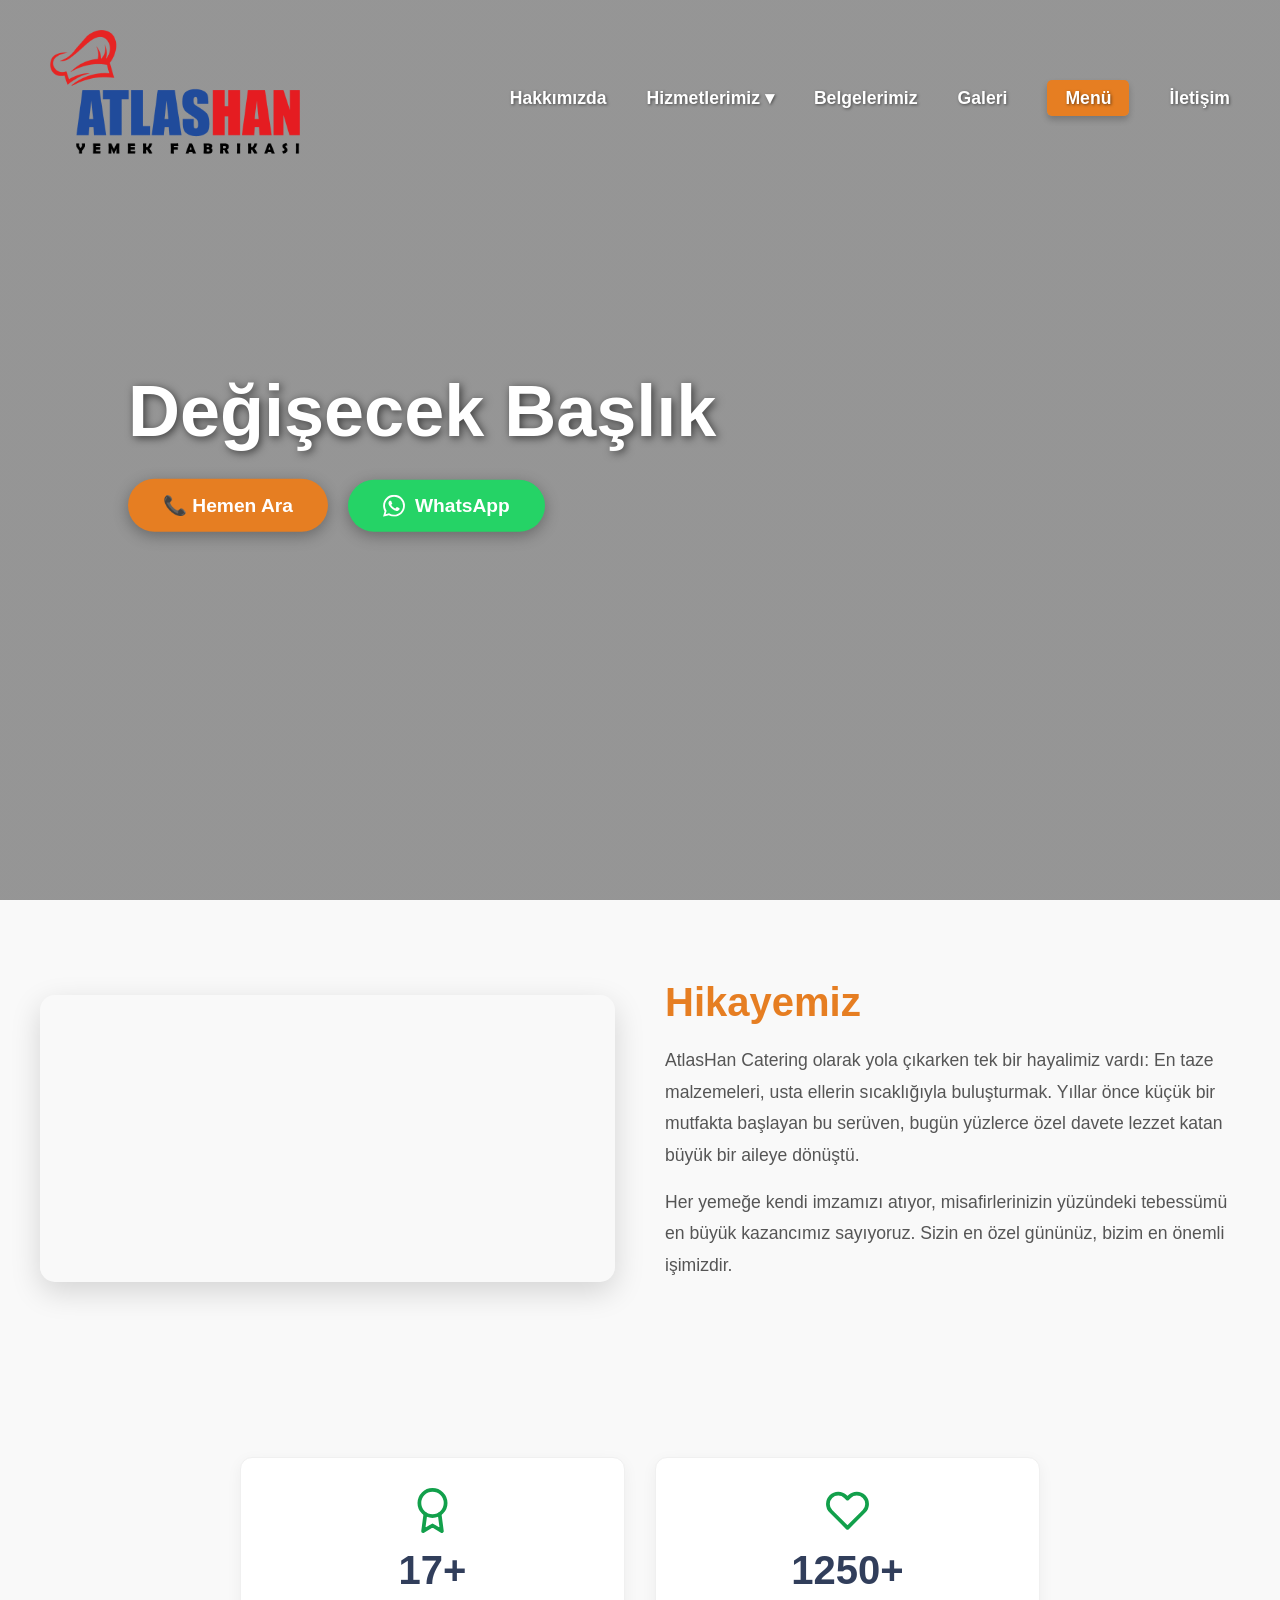
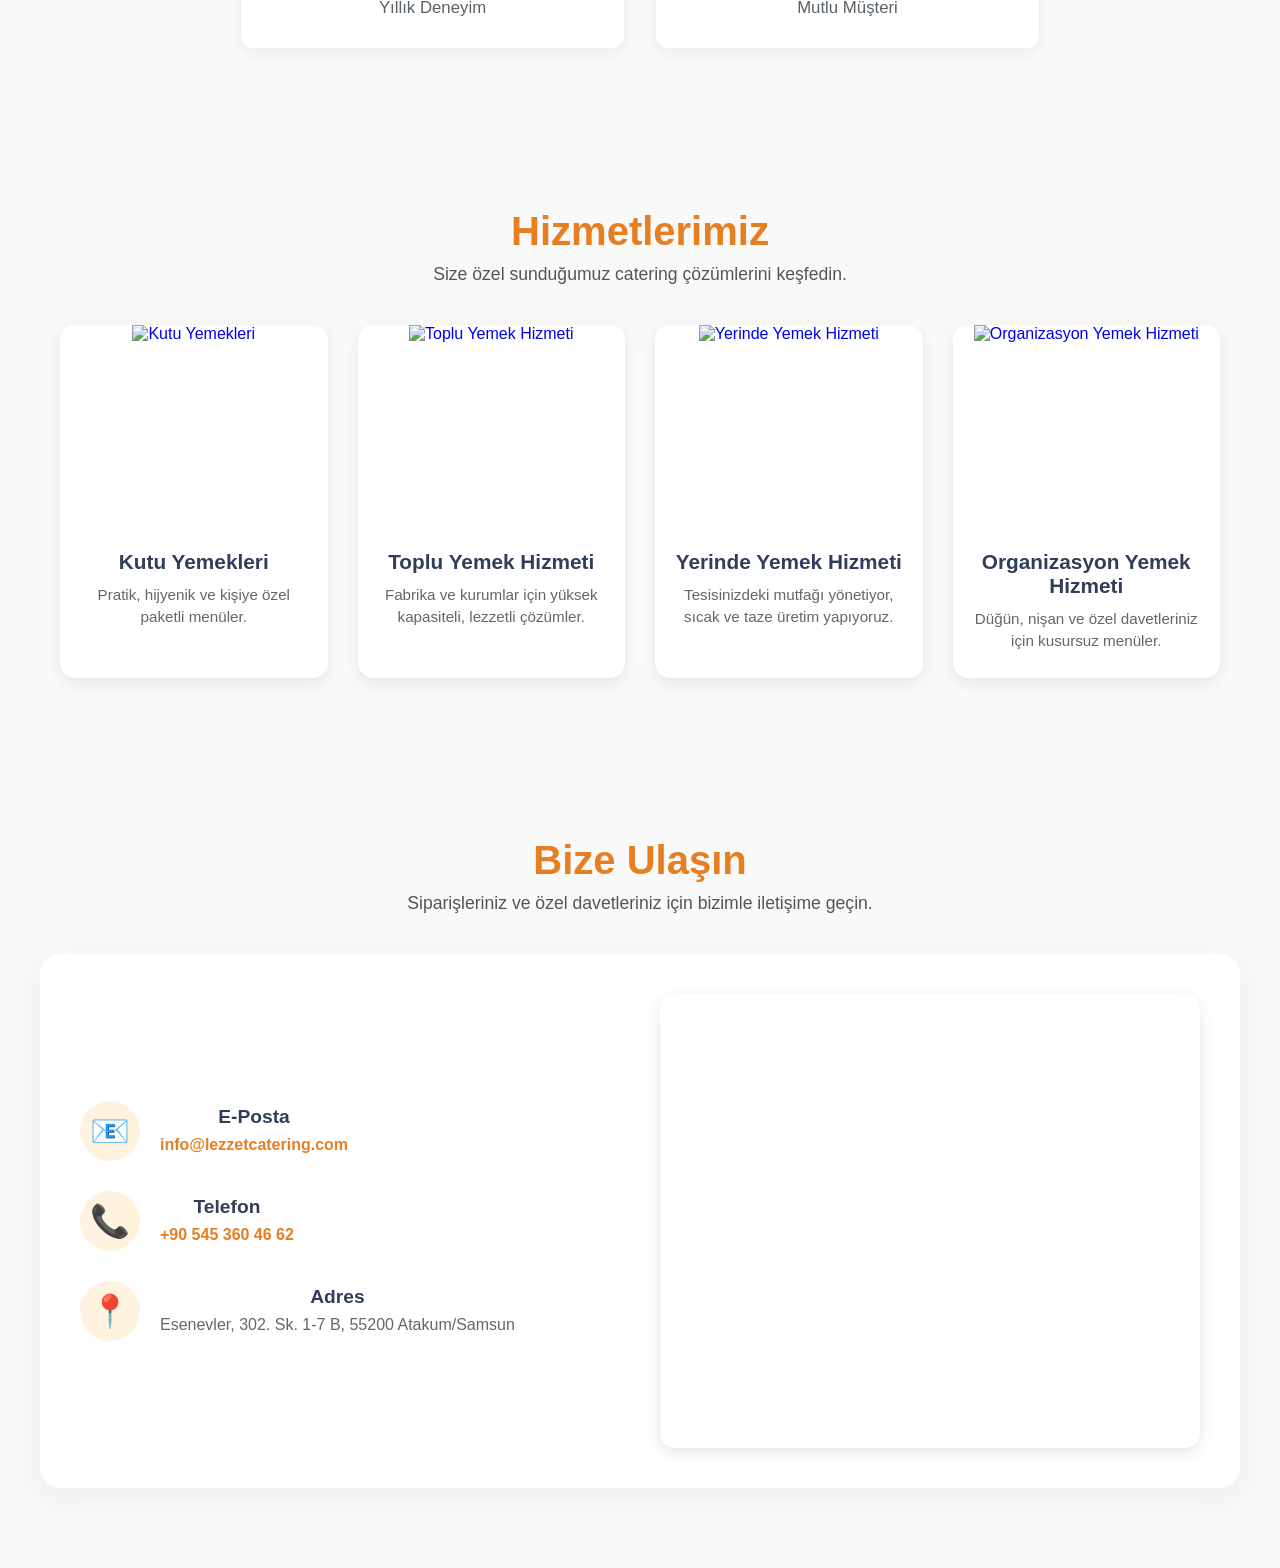
==== templates/index.html @ 61c2530a "ilk commit" ====
<!DOCTYPE html>
<html lang="tr">
<head>
    <meta charset="UTF-8">
    <meta name="viewport" content="width=device-width, initial-scale=1.0">
    <title>Lezzet Catering | Sağlıklı Gıdalar</title>
    <link rel="stylesheet" href="/static/style.css">
</head>
<body>

    <div class="hero-section">
        
        <nav class="navbar">
            <div class="logo">
                <img src="/static/logo.png" alt="logo" style="width:250px; background:transparent;">
            </div>
            
            <ul class="nav-links">
            <li><a href="#">Hakkımızda</a></li>
        
            <li class="dropdown">
            <a href="#" class="dropbtn">Hizmetlerimiz ▾</a>
                <ul class="dropdown-menu">
                <li><a href="#">Kutu Yemekleri</a></li>
                <li><a href="#">Toplu Yemek Hizmeti</a></li>
                <li><a href="#">Yerinde Yemek Hizmeti</a></li>
                <li><a href="#">Organizasyon Yemek Hizmeti</a></li>
                </ul>
            </li>
        
                <li><a href="#">Belgelerimiz</a></li>
                <li><a href="#">Galeri</a></li>
                <li><a href="#" class="ozel-menu-link">Menü</a></li>
                <li><a href="#iletisim">İletişim</a></li>
            </ul>
        </nav>

                <div class="hero-icerik">
                    <h1>Değişecek Başlık</h1>
                
                    <div class="hero-butonlar">
                        
                        <a href="tel:+905453604662" class="btn-hemen-ara">
                            📞 Hemen Ara
                        </a>
                        
                        <a href="https://wa.me/905453604662" target="_blank" class="btn-whatsapp">
                            <svg xmlns="http://www.w3.org/2000/svg" width="22" height="22" viewBox="0 0 24 24" fill="currentColor">
                                <path d="M17.472 14.382c-.297-.149-1.758-.867-2.03-.967-.273-.099-.471-.148-.67.15-.197.297-.767.966-.94 1.164-.173.199-.347.223-.644.075-.297-.15-1.255-.463-2.39-1.475-.883-.788-1.48-1.761-1.653-2.059-.173-.297-.018-.458.13-.606.134-.133.298-.347.446-.52.149-.174.198-.298.298-.497.099-.198.05-.371-.025-.52-.075-.149-.669-1.612-.916-2.207-.242-.579-.487-.5-.669-.51a12.8 12.8 0 0 0-.57-.01c-.198 0-.52.074-.792.372-.272.297-1.04 1.016-1.04 2.479 0 1.462 1.065 2.875 1.213 3.074.149.198 2.096 3.2 5.077 4.487.709.306 1.262.489 1.694.625.712.227 1.36.195 1.871.118.571-.085 1.758-.719 2.006-1.413.248-.694.248-1.289.173-1.413-.074-.124-.272-.198-.57-.347m-5.421 7.403h-.004a9.87 9.87 0 0 1-5.031-1.378l-.361-.214-3.741.982.998-3.648-.235-.374a9.86 9.86 0 0 1-1.51-5.26c.001-5.45 4.436-9.884 9.888-9.884 2.64 0 5.122 1.03 6.988 2.898a9.825 9.825 0 0 1 2.893 6.994c-.003 5.45-4.437 9.884-9.885 9.884m8.413-18.297A11.815 11.815 0 0 0 12.05 0C5.495 0 .16 5.335.157 11.892c0 2.096.547 4.142 1.588 5.945L.057 24l6.305-1.654a11.882 11.882 0 0 0 5.683 1.448h.005c6.554 0 11.89-5.335 11.893-11.893a11.821 11.821 0 0 0-3.48-8.413Z"/>
                            </svg>
                            WhatsApp
                        </a>
                        
                    </div>
                </div>
    </div>

    <section id="hikayemiz" class="bolum">
        <div class="hikaye-kapsayici">
            
            <div class="hikaye-video">
                <video autoplay loop muted playsinline>
                    <source src="/static/CateringVideo.mp4" type="video/mp4">
                    Tarayıcınız video etiketini desteklemiyor.
                </video>
            </div>
            
            <div class="hikaye-metin">
                <h2>Hikayemiz</h2>
                <p>AtlasHan Catering olarak yola çıkarken tek bir hayalimiz vardı: En taze malzemeleri, usta ellerin sıcaklığıyla buluşturmak. Yıllar önce küçük bir mutfakta başlayan bu serüven, bugün yüzlerce özel davete lezzet katan büyük bir aileye dönüştü.</p>
                <p>Her yemeğe kendi imzamızı atıyor, misafirlerinizin yüzündeki tebessümü en büyük kazancımız sayıyoruz. Sizin en özel gününüz, bizim en önemli işimizdir.</p>
            </div>
            
        </div>
    </section>
    <section id="istatistikler" class="bolum">
        <div class="istatistik-kutusu">
            
            <div class="istatistik-kart">
                <div class="ikon-yesil">
                    <svg viewBox="0 0 24 24" fill="none" stroke="currentColor" stroke-width="2" stroke-linecap="round" stroke-linejoin="round">
                        <circle cx="12" cy="8" r="7"></circle>
                        <polyline points="8.21 13.89 7 23 12 20 17 23 15.79 13.88"></polyline>
                    </svg>
                </div>
                <div class="sayi-alani">
                    <h3 class="sayac" data-hedef="17">0</h3><span class="arti">+</span>
                </div>
                <p>Yıllık Deneyim</p>
            </div>

            <div class="istatistik-kart">
                <div class="ikon-yesil">
                    <svg viewBox="0 0 24 24" fill="none" stroke="currentColor" stroke-width="2" stroke-linecap="round" stroke-linejoin="round">
                        <path d="M20.84 4.61a5.5 5.5 0 0 0-7.78 0L12 5.67l-1.06-1.06a5.5 5.5 0 0 0-7.78 7.78l1.06 1.06L12 21.23l7.78-7.78 1.06-1.06a5.5 5.5 0 0 0 0-7.78z"></path>
                    </svg>
                </div>
                <div class="sayi-alani">
                    <h3 class="sayac" data-hedef="5000">0</h3><span class="arti">+</span>
                </div>
                <p>Mutlu Müşteri</p>
            </div>

        </div>
    </section>

    <section id="hizmetler" class="bolum">
        <div class="hizmetler-baslik-alani">
            <h2>Hizmetlerimiz</h2>
            <p>Size özel sunduğumuz catering çözümlerini keşfedin.</p>
        </div>

        <div class="hizmetler-grid">
            <a href="#kutu-yemekleri" class="hizmet-kart">
                <div class="hizmet-gorsel">
                    <img src="https://images.unsplash.com/photo-1547592180-85f173990554?auto=format&fit=crop&w=500&q=60" alt="Kutu Yemekleri">
                </div>
                <div class="hizmet-icerik">
                    <h3>Kutu Yemekleri</h3>
                    <p>Pratik, hijyenik ve kişiye özel paketli menüler.</p>
                </div>
            </a>

            <a href="#toplu-yemek" class="hizmet-kart">
                <div class="hizmet-gorsel">
                    <img src="https://images.unsplash.com/photo-1555244162-803834f70033?auto=format&fit=crop&w=500&q=60" alt="Toplu Yemek Hizmeti">
                </div>
                <div class="hizmet-icerik">
                    <h3>Toplu Yemek Hizmeti</h3>
                    <p>Fabrika ve kurumlar için yüksek kapasiteli, lezzetli çözümler.</p>
                </div>
            </a>

            <a href="#yerinde-yemek" class="hizmet-kart">
                <div class="hizmet-gorsel">
                    <img src="https://images.unsplash.com/photo-1577219491135-ce391730fb2c?auto=format&fit=crop&w=500&q=60" alt="Yerinde Yemek Hizmeti">
                </div>
                <div class="hizmet-icerik">
                    <h3>Yerinde Yemek Hizmeti</h3>
                    <p>Tesisinizdeki mutfağı yönetiyor, sıcak ve taze üretim yapıyoruz.</p>
                </div>
            </a>

            <a href="#organizasyon" class="hizmet-kart">
                <div class="hizmet-gorsel">
                    <img src="https://images.unsplash.com/photo-1511795409834-ef04bbd61622?auto=format&fit=crop&w=500&q=60" alt="Organizasyon Yemek Hizmeti">
                </div>
                <div class="hizmet-icerik">
                    <h3>Organizasyon Yemek Hizmeti</h3>
                    <p>Düğün, nişan ve özel davetleriniz için kusursuz menüler.</p>
                </div>
            </a>
        </div>
    </section>

    <section id="iletisim" class="bolum">
        <div class="iletisim-baslik-alani">
            <h2>Bize Ulaşın</h2>
            <p>Siparişleriniz ve özel davetleriniz için bizimle iletişime geçin.</p>
        </div>

        <div class="iletisim-kapsayici">
            
            <div class="iletisim-bilgileri">
                <div class="iletisim-kutu">
                    <div class="iletisim-ikon">📧</div>
                    <div class="iletisim-metin">
                        <h4>E-Posta</h4>
                        <p><a href="mailto:info@lezzetcatering.com">info@lezzetcatering.com</a></p>
                    </div>
                </div>

                <div class="iletisim-kutu">
                    <div class="iletisim-ikon">📞</div>
                    <div class="iletisim-metin">
                        <h4>Telefon</h4>
                        <p><a href="tel:+905453604662">+90 545 360 46 62</a></p>
                    </div>
                </div>

                <div class="iletisim-kutu">
                    <div class="iletisim-ikon">📍</div>
                    <div class="iletisim-metin">
                        <h4>Adres</h4>
                        <p>Esenevler, 302. Sk. 1-7 B, 55200 Atakum/Samsun</p>
                    </div>
                </div>
            </div>

            <div class="iletisim-harita">
    
                <iframe 
                    src="https://www.google.com/maps/embed?pb=!1m14!1m8!1m3!1d2996.239819813032!2d36.298716478049755!3d41.32539819610872!3m2!1i1024!2i768!4f13.1!3m3!1m2!1s0x408879b5d6dcd509%3A0x33244169d7dae8a6!2sEsenevler%2C%20302.%20Sk.%201-7%20B%2C%2055200%20Atakum%2FSamsun!5e0!3m2!1str!2str!4v1778542837492!5m2!1str!2str" width="600" height="450" style="border:0;" allowfullscreen="" loading="lazy" referrerpolicy="no-referrer-when-downgrade" 
                    width="100%" 
                    height="100%" 
                    style="border:0;" 
                    allowfullscreen="" 
                    loading="lazy" 
                    referrerpolicy="no-referrer-when-downgrade">
                </iframe>

        </div>
        </div>
    </section>

    <script>
        // Tüm sayac sınıflı elementleri seçiyoruz
        const sayaclar = document.querySelectorAll('.sayac');
        const hiz = 200; // Sayma hızı (sayı küçüldükçe daha hızlı sayar)

        // Sayfada elementin görünüp görünmediğini takip eden gözlemci
        const sayacGozlemci = new IntersectionObserver((entries, observer) => {
            entries.forEach(entry => {
                // Eğer bölüm ekranda görünür hale geldiyse
                if (entry.isIntersecting) {
                    const sayac = entry.target;
                    const hedef = +sayac.getAttribute('data-hedef');
                    
                    const guncelleSayac = () => {
                        const mevcutDeger = +sayac.innerText;
                        // Hedefe göre artış miktarını belirliyoruz (büyük sayılar hızlı, küçükler yavaş artsın diye)
                        const artis = hedef / hiz;

                        if (mevcutDeger < hedef) {
                            sayac.innerText = Math.ceil(mevcutDeger + artis);
                            setTimeout(guncelleSayac, 15); // 15 milisaniyede bir tekrarla
                        } else {
                            sayac.innerText = hedef; // Sayı tam hedefte dursun
                        }
                    };

                    guncelleSayac();
                    // Animasyon bitince bir daha tetiklenmemesi için gözlemlemeyi bırak
                    observer.unobserve(sayac); 
                }
            });
        }, { threshold: 0.5 }); // Kartın %50'si ekrana girince animasyonu başlat

        // Tüm sayaçları gözlemciye ekle
        sayaclar.forEach(sayac => {
            sayacGozlemci.observe(sayac);
        });
    </script>

</body>
</html>
---- static/style.css ----
/* Genel Ayarlar */
* {
    margin: 0;
    padding: 0;
    box-sizing: border-box;
    font-family: 'Segoe UI', Tahoma, Geneva, Verdana, sans-serif;
}

body {
    background-color: #f9f9f9;
    color: #333;
}

/* Tam Ekran Arka Plan (Hero Section) */
.hero-section {
    position: relative;
    width: 100%;
    height: 100vh; /* Ekranın %100 yüksekliğini kaplar */
    /* Arka plan görseli - Örnek bir sağlıklı yemek fotoğrafı ekledim */
    background: linear-gradient(rgba(0, 0, 0, 0.4), rgba(0, 0, 0, 0.4)), url('https://images.unsplash.com/photo-1490645935967-10de6ba17061?ixlib=rb-4.0.3&auto=format&fit=crop&w=1920&q=80') center/cover no-repeat;
}

/* Şeffaf Navigasyon Barı */
.navbar {
    position: absolute; /* Arka planın üzerine binmesi için */
    top: 0;
    left: 0;
    width: 100%;
    padding: 30px 50px;
    display: flex;
    justify-content: space-between; /* Logoyu sola, linkleri sağa iter */
    align-items: center;
    background-color: transparent; /* Arka planı şeffaf yapar */
    z-index: 10;
}

/* Logo Tasarımı */
.logo {
    color: white;
    font-size: 2.5rem;
    font-weight: bold;
    letter-spacing: 1px;
}

/* Menü Linkleri */
.nav-links {
    list-style: none;
    display: flex;
    gap: 40px; /* Linkler arası boşluk */
}

.nav-links li a {
    color: white;
    text-decoration: none;
    font-weight: 600;
    font-size: 1.1rem;
    transition: color 0.3s ease;
    text-shadow: 1px 1px 3px rgba(0,0,0,0.5); /* Fotoğraf üzerinde okunabilmesi için gölge */
}

.nav-links li a:hover {
    color: #e67e22; /* Üzerine gelince turuncu olur */
}

/* Ana Yazı Bölümü ve Animasyonu */
.hero-icerik {
    position: absolute;
    top: 50%;
    left: 10%; 
    max-width: 600px;
    /* Animasyonu tanımlıyoruz: 1 saniyede, yumuşak bir ivmeyle tamamlansın */
    animation: alttanYumusakGiris 1s ease-out forwards;
}

.hero-icerik h1 {
    color: white;
    font-size: 4.5rem; 
    line-height: 1.2;
    text-shadow: 2px 2px 8px rgba(0,0,0,0.6);
    margin-bottom: 25px; /* Buton ile arasına boşluk bırakıyoruz */
}

/* Animasyonun Kareleri (Keyframes) */
@keyframes alttanYumusakGiris {
    0% {
        opacity: 0; /* Başlangıçta tamamen şeffaf (görünmez) */
        transform: translateY(-20%); /* Normal yerinden biraz daha aşağıda başlar */
    }
    100% {
        opacity: 1; /* Tamamen görünür olur */
        transform: translateY(-50%); /* Tam olması gerektiği yere oturur */
    }
}

/* Hemen Ara Butonu Tasarımı */
/* Butonları Yan Yana Dizme Ayarı */
.hero-butonlar {
    display: flex;
    gap: 20px; /* İki buton arasındaki boşluk */
    align-items: center;
}

/* Ortak Buton Ayarları (İki butonun boyutu ve duruşu aynı olsun diye) */
.btn-hemen-ara, .btn-whatsapp {
    display: inline-flex;
    align-items: center;
    justify-content: center;
    gap: 10px; /* İkon ile yazı arasındaki boşluk */
    color: white;
    text-decoration: none;
    font-size: 1.2rem;
    font-weight: bold;
    padding: 15px 35px;
    border-radius: 50px;
    box-shadow: 0 4px 15px rgba(0,0,0,0.3);
    transition: all 0.3s ease;
}

/* Hemen Ara Butonu Özel Renk (Kurumsal Turuncu) */
.btn-hemen-ara {
    background-color: #e67e22; 
}

.btn-hemen-ara:hover {
    background-color: #d35400;
    transform: scale(1.05);
    box-shadow: 0 6px 20px rgba(0,0,0,0.4);
}

/* WhatsApp Butonu Özel Renk (WhatsApp Yeşili) */
.btn-whatsapp {
    background-color: #25D366; 
}

.btn-whatsapp:hover {
    background-color: #128C7E;
    transform: scale(1.05);
    box-shadow: 0 6px 20px rgba(0,0,0,0.4);
}
/* --- Alt Bölümler (Önceki ayarlarımız) --- */
.bolum {
    padding: 80px 20px;
    text-align: center;
}

.bolum h2 {
    font-size: 2.5rem;
    margin-bottom: 40px;
    color: #2c3e50;
}

.kart-kutusu {
    display: flex;
    justify-content: center;
    gap: 30px;
    flex-wrap: wrap;
    max-width: 1000px;
    margin: auto;
}

.kart {
    background: white;
    padding: 30px;
    border-radius: 10px;
    box-shadow: 0 5px 15px rgba(0,0,0,0.05);
    flex: 1;
    min-width: 250px;
}

.koyu-arkaplan {
    background-color: #2c3e50;
    color: white;
}

.koyu-arkaplan h2 {
    color: white;
}

.iletisim-formu {
    max-width: 500px;
    margin: 0 auto;
    display: flex;
    flex-direction: column;
    gap: 15px;
}

.iletisim-formu input,
.iletisim-formu textarea {
    width: 100%;
    padding: 15px;
    border: 1px solid #ccc;
    border-radius: 5px;
    font-size: 1rem;
}

.btn {
    padding: 15px;
    background-color: #e67e22;
    color: white;
    border: none;
    border-radius: 5px;
    font-size: 1.1rem;
    font-weight: bold;
    cursor: pointer;
    transition: background 0.3s ease;
}

.btn:hover {
    background-color: #d35400;
}

/* Açılır Menü (Dropdown) Tasarımı */

/* Ana liste ögesine konumlandırma veriyoruz */
.dropdown {
    position: relative;
}

/* Başlangıçta alt menüyü gizliyoruz */
.dropdown-menu {
    display: none;
    position: absolute;
    top: 100%; /* Ana menünün hemen altından başlasın */
    left: 0;
    background-color: rgba(255, 255, 255, 0.95); /* Şeffaf beyaz arka plan */
    min-width: 240px;
    box-shadow: 0px 8px 16px rgba(0,0,0,0.2);
    border-radius: 4px;
    padding: 10px 0;
    list-style: none;
    z-index: 1000;
}

/* Alt menüdeki her bir seçenek */
.dropdown-menu li a {
    color: #333 !important; /* Arka plan açık renk olduğu için yazı koyu olmalı */
    padding: 12px 20px;
    display: block;
    font-size: 0.95rem;
    text-shadow: none !important; /* Okunurluk için gölgeyi kaldırıyoruz */
    transition: background 0.2s;
}

/* Alt menüdeki seçeneklerin üzerine gelince */
.dropdown-menu li a:hover {
    background-color: #f1f1f1;
    color: #e67e22 !important; /* Kurumsal turuncumuz */
}

/* "Hizmetlerimiz" üzerine gelince menüyü göster */
.dropdown:hover .dropdown-menu {
    display: block;
    animation: fadeIn 0.3s ease; /* Hafif bir belirme efekti */
}

/* Basit bir belirme animasyonu */
@keyframes fadeIn {
    from { opacity: 0; transform: translateY(10px); }
    to { opacity: 1; transform: translateY(0); }
}

/* Navbardaki "Menü" Linki Vurgusu */
.ozel-menu-link {
    background-color: #e67e22; /* Turuncu arka plan */
    padding: 8px 18px !important; /* Etrafına boşluk vererek buton görünümü katıyoruz */
    border-radius: 5px; /* Köşeleri hafif yuvarlatıyoruz */
    color: white !important; /* Yazı rengi beyaz */
    box-shadow: 0 4px 6px rgba(0,0,0,0.2); /* Hafif bir gölge ile öne çıkarıyoruz */
}

.ozel-menu-link:hover {
    background-color: #d35400; /* Fareyle üzerine gelince biraz daha koyu turuncu olsun */
    transform: translateY(-2px); /* Üzerine gelince çok hafif yukarı kalkma efekti */
}
/* --- Hikayemiz Bölümü (İki Kolonlu Yapı) --- */
.hikaye-kapsayici {
    display: flex;
    align-items: center; /* İçerikleri dikey olarak tam ortalar */
    gap: 50px; /* Video ile yazı arasındaki boşluk */
    max-width: 1200px;
    margin: 0 auto;
}

/* Sol Video Alanı */
.hikaye-video {
    flex: 1; /* Genişliğin yarısını (%50) kaplar */
}

.hikaye-video video {
    width: 100%;
    border-radius: 15px; /* Videonun köşelerini yumuşatıyoruz */
    box-shadow: 0 10px 30px rgba(0,0,0,0.15); /* Videonun arkasına hafif bir derinlik gölgesi */
    display: block; /* Altındaki gereksiz boşlukları engeller */
}

/* Sağ Metin Alanı */
.hikaye-metin {
    flex: 1; /* Genişliğin diğer yarısını (%50) kaplar */
    text-align: left; /* Metni sola dayalı yapıyoruz ki düzgün okunsun */
}

.hikaye-metin h2 {
    color: #e67e22; /* Kurumsal turuncumuz */
    margin-bottom: 20px;
    text-align: left; /* Başlığı sola hizaladık */
}

.hikaye-metin p {
    font-size: 1.1rem;
    line-height: 1.8;
    color: #555;
    margin-bottom: 15px;
}

/* Mobil Uyumluluk (Telefonlar İçin) */
@media (max-width: 900px) {
    .hikaye-kapsayici {
        flex-direction: column; /* Ekran daraldığında video üste, yazı alta geçer */
        gap: 30px;
    }
    
    .hikaye-metin h2, .hikaye-metin {
        text-align: center; /* Mobilde yazıları ortalamak daha şık durur */
    }
}

/* --- İstatistikler Bölümü --- */
.istatistik-kutusu {
    display: flex;
    justify-content: center;
    gap: 30px;
    max-width: 800px;
    margin: 0 auto;
    flex-wrap: wrap; /* Mobilde alt alta geçmesi için */
}

.istatistik-kart {
    background: white;
    padding: 30px 40px;
    border-radius: 12px; /* Görseldeki gibi yuvarlak köşeler */
    box-shadow: 0 4px 15px rgba(0,0,0,0.05); /* Hafif, zarif bir gölge */
    border: 1px solid #f0f0f0; /* Çok ince bir çerçeve çizgisi */
    text-align: center;
    flex: 1;
    min-width: 250px;
}

.ikon-yesil {
    color: #12a04b; /* Görseldeki yeşil tonu */
    width: 45px;
    height: 45px;
    margin: 0 auto 15px;
}

.sayi-alani {
    display: flex;
    justify-content: center;
    align-items: center;
    margin-bottom: 5px;
}

.sayi-alani h3, .sayi-alani .arti {
    font-size: 2.5rem;
    color: #313e5b; /* Görseldeki koyu lacivert/gri tonu */
    margin: 0;
    font-weight: bold;
}

.istatistik-kart p {
    color: #5a6268; /* Metin için yumuşak gri */
    font-size: 1.05rem;
}

/* --- Hizmetlerimiz Bölümü (4'lü Kart Tasarımı) --- */
.hizmetler-baslik-alani {
    text-align: center;
    margin-bottom: 40px;
}

.hizmetler-baslik-alani h2 {
    color: #e67e22; /* Sitenin konsepti olan turuncu başlık */
    font-size: 2.5rem;
    margin-bottom: 10px;
}

.hizmetler-baslik-alani p {
    color: #555;
    font-size: 1.1rem;
}

/* Kartları Yan Yana Dizme */
.hizmetler-grid {
    display: grid;
    grid-template-columns: repeat(4, 1fr); /* 4 eşit sütun */
    gap: 30px;
    max-width: 1200px;
    margin: 0 auto;
    padding: 0 20px;
}

/* Hizmet Kartı Ana Yapısı */
.hizmet-kart {
    background: #fff;
    border-radius: 15px; /* Yumuşak köşeler */
    overflow: hidden; 
    box-shadow: 0 5px 15px rgba(0,0,0,0.08); /* Hafif temel gölge */
    text-decoration: none; /* Link tıklanabilirliği için alt çizgiyi kaldırır */
    display: flex;
    flex-direction: column;
    transition: all 0.4s ease; /* Havaya kalkma animasyonunun süresi ve yumuşaklığı */
}

/* HAVAYA KALKMA (HOVER) EFEKTİ */
.hizmet-kart:hover {
    transform: translateY(-15px); /* Kartı 15px yukarı kaydırır */
    box-shadow: 0 20px 30px rgba(230,126,34,0.15); /* Gölgeyi derinleştirir ve çok hafif turuncu bir parlama verir */
}

/* Kart İçi Resim Ayarları */
.hizmet-gorsel {
    width: 100%;
    height: 200px;
    overflow: hidden;
}

.hizmet-gorsel img {
    width: 100%;
    height: 100%;
    object-fit: cover; /* Resmi ezmeden kutuya tam sığdırır */
    transition: transform 0.4s ease;
}

/* Kart havaya kalkarken resmi de çok hafif yakınlaştır (ekstra şıklık) */
.hizmet-kart:hover .hizmet-gorsel img {
    transform: scale(1.05);
}

/* Kart İçi Metin Alanı */
.hizmet-icerik {
    padding: 25px 20px;
    text-align: center;
    flex-grow: 1; 
}

.hizmet-icerik h3 {
    color: #313e5b;
    font-size: 1.3rem;
    margin-bottom: 10px;
    margin-top: 0;
}

.hizmet-icerik p {
    color: #666;
    font-size: 0.95rem;
    line-height: 1.5;
    margin: 0;
}

/* Mobil ve Tablet Uyumluluğu (Ekran küçülünce alt alta geçsin) */
@media (max-width: 1024px) {
    .hizmetler-grid {
        grid-template-columns: repeat(2, 1fr); /* Tablette 2 sütun */
    }
}

@media (max-width: 650px) {
    .hizmetler-grid {
        grid-template-columns: 1fr; /* Mobilde tek sütun alt alta */
    }
}

/* --- Bize Ulaşın Bölümü --- */
.iletisim-baslik-alani {
    text-align: center;
    margin-bottom: 40px;
}

.iletisim-baslik-alani h2 {
    color: #e67e22;
    font-size: 2.5rem;
    margin-bottom: 10px;
}

.iletisim-baslik-alani p {
    color: #555;
    font-size: 1.1rem;
}

/* Yan Yana Dizilim İçin Kapsayıcı */
.iletisim-kapsayici {
    display: flex;
    gap: 40px; /* İletişim bilgileri ve harita arasındaki boşluk */
    max-width: 1200px;
    margin: 0 auto;
    background: #fff;
    padding: 40px;
    border-radius: 20px;
    box-shadow: 0 10px 30px rgba(0,0,0,0.05); /* Kutu etrafına zarif bir gölge */
}

/* Sol Taraf: İletişim Bilgileri */
.iletisim-bilgileri {
    flex: 1; /* Alanın yarısını kaplar */
    display: flex;
    flex-direction: column;
    justify-content: center;
    gap: 30px; /* Kutular arası boşluk */
}

.iletisim-kutu {
    display: flex;
    align-items: center;
    gap: 20px;
}

.iletisim-ikon {
    font-size: 2rem;
    background-color: #fff3e0; /* Turuncunun çok açık, tatlı bir tonu */
    width: 60px;
    height: 60px;
    display: flex;
    align-items: center;
    justify-content: center;
    border-radius: 50%; /* İkonun etrafını yuvarlak yapar */
}

.iletisim-metin h4 {
    margin: 0 0 5px 0;
    color: #313e5b;
    font-size: 1.2rem;
}

.iletisim-metin p {
    margin: 0;
    color: #666;
    line-height: 1.5;
}

.iletisim-metin a {
    color: #e67e22; /* Tıklanabilir linkleri turuncu yapıyoruz */
    text-decoration: none;
    font-weight: bold;
    transition: color 0.3s ease;
}

.iletisim-metin a:hover {
    color: #d35400; /* Üzerine gelince biraz daha koyu turuncu */
}

/* Sağ Taraf: Harita */
.iletisim-harita {
    flex: 1; /* Alanın diğer yarısını kaplar */
    min-height: 350px;
    border-radius: 15px;
    overflow: hidden; /* Haritanın köşelerinin yuvarlak içinden taşmamasını sağlar */
    box-shadow: 0 5px 15px rgba(0,0,0,0.1); /* Haritaya hafif derinlik */
}

/* Mobil Uyumluluk */
@media (max-width: 850px) {
    .iletisim-kapsayici {
        flex-direction: column; /* Telefondan girildiğinde bilgileri üste, haritayı alta alır */
        padding: 25px;
    }
    
    .iletisim-harita {
        min-height: 300px; /* Mobilde harita boyunu biraz küçültüyoruz */
    }
}
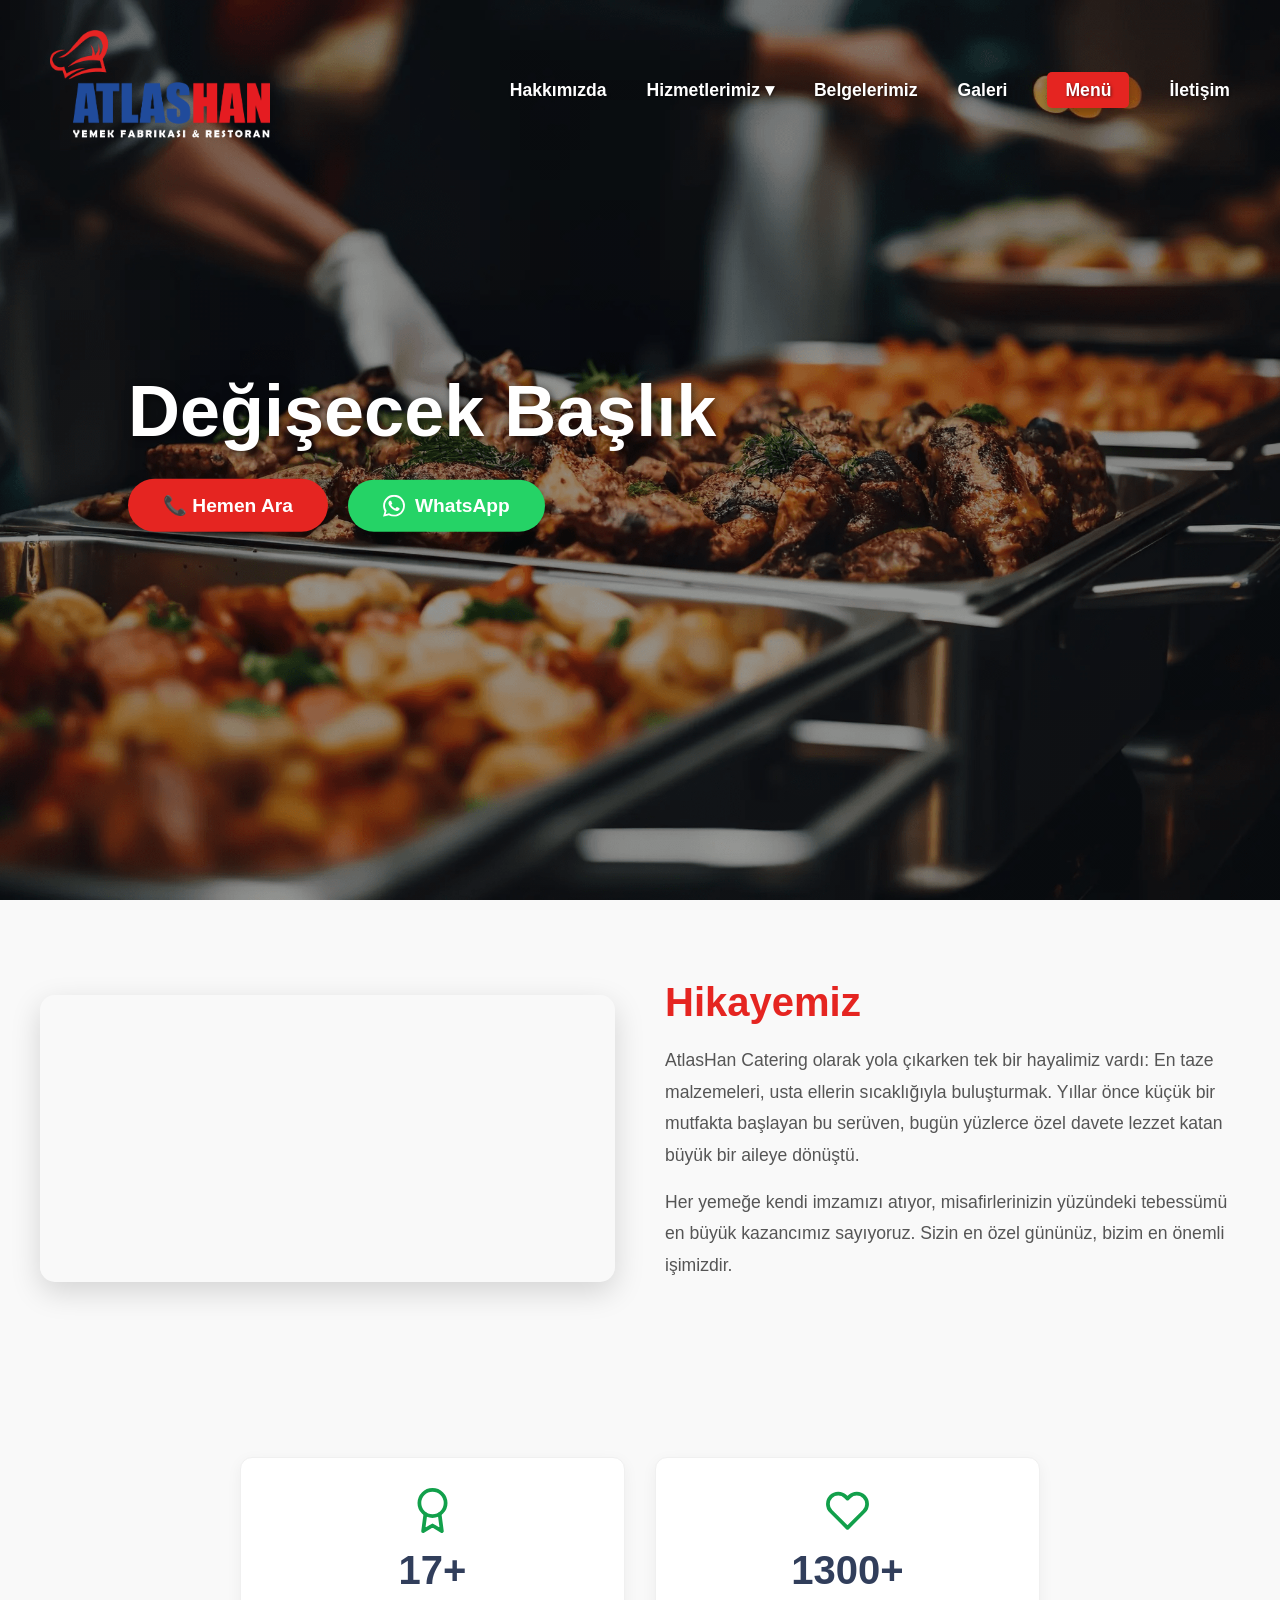
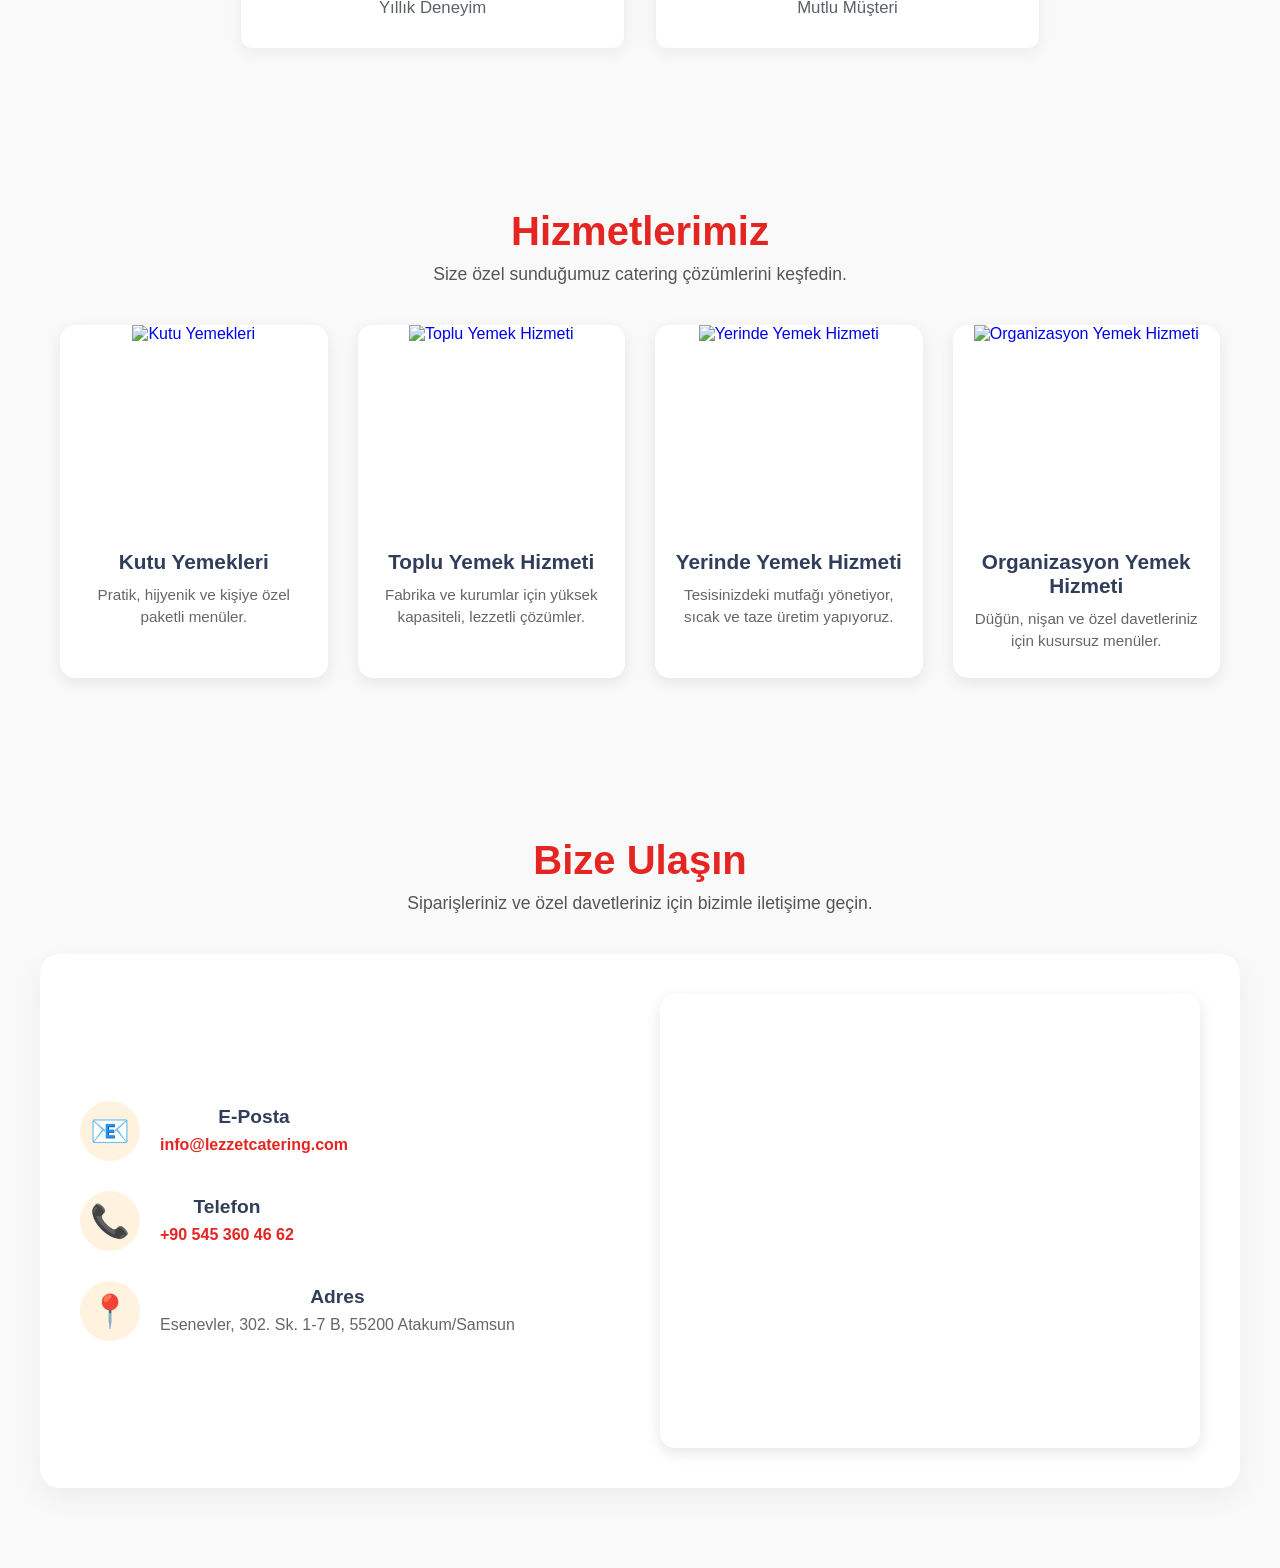
==== commit e6f8dbc4: "Belgelerimiz sayfası üst banner eklendi ve CSS güncellendi" ====
--- a/templates/index.html
+++ b/templates/index.html
@@ -3,7 +3,7 @@
 <head>
     <meta charset="UTF-8">
     <meta name="viewport" content="width=device-width, initial-scale=1.0">
-    <title>Lezzet Catering | Sağlıklı Gıdalar</title>
+    <title>Atlashan Catering | Sağlıklı Gıdalar</title>
     <link rel="stylesheet" href="/static/style.css">
 </head>
 <body>
@@ -12,13 +12,15 @@
         
         <nav class="navbar">
             <div class="logo">
-                <img src="/static/logo.png" alt="logo" style="width:250px; background:transparent;">
+            <a href="index.html">
+                <img src="/static/logo1.png" alt="logo" style="width:220px; background:transparent;">
+            </a>
             </div>
             
             <ul class="nav-links">
-            <li><a href="#">Hakkımızda</a></li>
+                <li><a href="/hakkimizda">Hakkımızda</a></li>
         
-            <li class="dropdown">
+                <li class="dropdown">
             <a href="#" class="dropbtn">Hizmetlerimiz ▾</a>
                 <ul class="dropdown-menu">
                 <li><a href="#">Kutu Yemekleri</a></li>
@@ -28,10 +30,10 @@
                 </ul>
             </li>
         
-                <li><a href="#">Belgelerimiz</a></li>
-                <li><a href="#">Galeri</a></li>
-                <li><a href="#" class="ozel-menu-link">Menü</a></li>
-                <li><a href="#iletisim">İletişim</a></li>
+                <li><a href="/belgelerimiz">Belgelerimiz</a></li>
+                <li><a href="/galeri">Galeri</a></li>
+                <li><a href="/menu" class="ozel-menu-link">Menü</a></li>
+                <li><a href="/iletisim">İletişim</a></li>
             </ul>
         </nav>
 
--- a/static/style.css
+++ b/static/style.css
@@ -17,7 +17,7 @@
     width: 100%;
     height: 100vh; /* Ekranın %100 yüksekliğini kaplar */
     /* Arka plan görseli - Örnek bir sağlıklı yemek fotoğrafı ekledim */
-    background: linear-gradient(rgba(0, 0, 0, 0.4), rgba(0, 0, 0, 0.4)), url('https://images.unsplash.com/photo-1490645935967-10de6ba17061?ixlib=rb-4.0.3&auto=format&fit=crop&w=1920&q=80') center/cover no-repeat;
+    background: linear-gradient(rgba(0, 0, 0, 0.4), rgba(0, 0, 0, 0.4)), url('/static/Backround.png') center/cover no-repeat;
 }
 
 /* Şeffaf Navigasyon Barı */
@@ -59,7 +59,7 @@
 }
 
 .nav-links li a:hover {
-    color: #e67e22; /* Üzerine gelince turuncu olur */
+    color: #e52521; /* eski renk kodu = #e67e22 */
 }
 
 /* Ana Yazı Bölümü ve Animasyonu */
@@ -118,7 +118,7 @@
 
 /* Hemen Ara Butonu Özel Renk (Kurumsal Turuncu) */
 .btn-hemen-ara {
-    background-color: #e67e22; 
+    background-color: #e52521; 
 }
 
 .btn-hemen-ara:hover {
@@ -195,7 +195,7 @@
 
 .btn {
     padding: 15px;
-    background-color: #e67e22;
+    background-color: #e52521;
     color: white;
     border: none;
     border-radius: 5px;
@@ -244,7 +244,7 @@
 /* Alt menüdeki seçeneklerin üzerine gelince */
 .dropdown-menu li a:hover {
     background-color: #f1f1f1;
-    color: #e67e22 !important; /* Kurumsal turuncumuz */
+    color: #e52521 !important; /* Kurumsal turuncumuz */
 }
 
 /* "Hizmetlerimiz" üzerine gelince menüyü göster */
@@ -261,7 +261,7 @@
 
 /* Navbardaki "Menü" Linki Vurgusu */
 .ozel-menu-link {
-    background-color: #e67e22; /* Turuncu arka plan */
+    background-color: #e52521; /* Turuncu arka plan */
     padding: 8px 18px !important; /* Etrafına boşluk vererek buton görünümü katıyoruz */
     border-radius: 5px; /* Köşeleri hafif yuvarlatıyoruz */
     color: white !important; /* Yazı rengi beyaz */
@@ -300,7 +300,7 @@
 }
 
 .hikaye-metin h2 {
-    color: #e67e22; /* Kurumsal turuncumuz */
+    color: #e52521; /* Kurumsal turuncumuz */
     margin-bottom: 20px;
     text-align: left; /* Başlığı sola hizaladık */
 }
@@ -378,7 +378,7 @@
 }
 
 .hizmetler-baslik-alani h2 {
-    color: #e67e22; /* Sitenin konsepti olan turuncu başlık */
+    color: #e52521; /* Sitenin konsepti olan turuncu başlık */
     font-size: 2.5rem;
     margin-bottom: 10px;
 }
@@ -413,7 +413,7 @@
 /* HAVAYA KALKMA (HOVER) EFEKTİ */
 .hizmet-kart:hover {
     transform: translateY(-15px); /* Kartı 15px yukarı kaydırır */
-    box-shadow: 0 20px 30px rgba(230,126,34,0.15); /* Gölgeyi derinleştirir ve çok hafif turuncu bir parlama verir */
+    box-shadow: 0 20px 30px rgba(229,37,33,0.15); /* Gölgeyi derinleştirir ve çok hafif turuncu bir parlama verir */
 }
 
 /* Kart İçi Resim Ayarları */
@@ -476,7 +476,7 @@
 }
 
 .iletisim-baslik-alani h2 {
-    color: #e67e22;
+    color: #e52521;
     font-size: 2.5rem;
     margin-bottom: 10px;
 }
@@ -537,7 +537,7 @@
 }
 
 .iletisim-metin a {
-    color: #e67e22; /* Tıklanabilir linkleri turuncu yapıyoruz */
+    color: #e52521; /* Tıklanabilir linkleri turuncu yapıyoruz */
     text-decoration: none;
     font-weight: bold;
     transition: color 0.3s ease;
@@ -566,4 +566,706 @@
     .iletisim-harita {
         min-height: 300px; /* Mobilde harita boyunu biraz küçültüyoruz */
     }
+}
+
+/* --- ALT SAYFALAR: HAKKIMIZDA --- */
+
+/* ========================================
+   SAYFA BANNER
+======================================== */
+.sayfa-banner {
+    background: linear-gradient(135deg, rgba(0,0,0,0.75) 0%, rgba(20,10,0,0.55) 100%),
+                url('https://images.unsplash.com/photo-1414235077428-338989a2e8c0?auto=format&fit=crop&w=1920&q=80') center/cover no-repeat;
+    height: 500px;
+    display: flex;
+    align-items: center;
+    justify-content: center;
+    text-align: center;
+    margin-top: 0;
+    position: relative;
+    overflow: hidden;
+}
+
+.sayfa-banner::before {
+    content: '';
+    position: absolute;
+    inset: 0;
+    background: radial-gradient(ellipse at center bottom, rgba(230, 126, 34, 0.18) 0%, transparent 70%);
+    pointer-events: none;
+}
+
+.banner-icerik {
+    position: relative;
+    z-index: 1;
+    animation: fadeUp 0.9s cubic-bezier(0.22, 1, 0.36, 1) both;
+}
+
+@keyframes fadeUp {
+    from { opacity: 0; transform: translateY(28px); }
+    to   { opacity: 1; transform: translateY(0); }
+}
+
+.banner-icerik h1 {
+    color: #ffffff;
+    font-size: 3.4rem;
+    font-weight: 800;
+    letter-spacing: -1px;
+    margin: 0 0 14px 0;
+    line-height: 1.1;
+    text-shadow: 0 2px 24px rgba(0,0,0,0.35);
+}
+
+.banner-icerik p {
+    color: #f5a623;
+    font-size: 1.15rem;
+    font-weight: 500;
+    margin: 0;
+    letter-spacing: 0.5px;
+    opacity: 0.95;
+}
+
+/* ========================================
+   BÖLÜM GENEL
+======================================== */
+.bolum {
+    padding: 80px 20px ;
+}
+
+/* ========================================
+   HAKKIMIZDA DETAY
+======================================== */
+.hakkimizda-detay {
+    background: #faf9f7;
+}
+
+.hakkimizda-kapsayici {
+    display: flex;
+    gap: 70px;
+    max-width: 1200px;
+    margin: 0 auto;
+    align-items: center;
+    padding: 90px 32px;
+}
+
+/* ========================================
+   METİN ALANI
+======================================== */
+.hakkimizda-metin {
+    flex: 1 1 0;
+}
+
+.turuncu-baslik {
+    color: #c0560e;
+    font-size: 2.3rem;
+    font-weight: 800;
+    margin: 0 0 8px 0;
+    line-height: 1.2;
+    letter-spacing: -0.5px;
+    position: relative;
+}
+
+.turuncu-baslik::after {
+    content: '';
+    display: block;
+    width: 52px;
+    height: 4px;
+    background: linear-gradient(90deg, #e52521, #f5a623);
+    border-radius: 99px;
+    margin-top: 18px;
+    margin-bottom: 24px;
+}
+
+.hakkimizda-metin > p {
+    color: #5a5449;
+    font-size: 1.08rem;
+    line-height: 1.75;
+    margin-bottom: 36px;
+    max-width: 520px;
+}
+
+/* ========================================
+   VİZYON & MİSYON
+======================================== */
+.vizyon-misyon {
+    display: flex;
+    gap: 18px;
+}
+
+.vm-kutu {
+    background: #ffffff;
+    padding: 24px 22px;
+    border-radius: 16px;
+    border: 1.5px solid #f0ebe3;
+    border-bottom: 3px solid #e52521;
+    flex: 1;
+    transition: transform 0.25s ease, box-shadow 0.25s ease;
+    box-shadow: 0 2px 12px rgba(0,0,0,0.05);
+}
+
+.vm-kutu:hover {
+    transform: translateY(-5px);
+    box-shadow: 0 12px 32px rgba(229, 37, 33, 0.13);
+}
+
+.vm-kutu h3 {
+    margin: 0 0 10px 0;
+    color: #1e1a14;
+    font-size: 1.05rem;
+    font-weight: 700;
+    display: flex;
+    align-items: center;
+    gap: 8px;
+}
+
+.vm-kutu p {
+    font-size: 0.92rem;
+    color: #6b6358;
+    line-height: 1.65;
+    margin: 0;
+}
+
+/* ========================================
+   GÖRSEL ALANI
+======================================== */
+.hakkimizda-gorsel-alani {
+    flex: 1 1 0;
+    position: relative;
+}
+
+.hakkimizda-gorsel-alani::before {
+    content: '';
+    position: absolute;
+    top: -18px;
+    right: -18px;
+    width: 65%;
+    height: 65%;
+    background: linear-gradient(135deg, #f5a62322, #e5252111);
+    border-radius: 20px;
+    z-index: 0;
+}
+
+.hakkimizda-gorsel-alani::after {
+    content: '';
+    position: absolute;
+    bottom: -18px;
+    left: -18px;
+    width: 50%;
+    height: 50%;
+    background: linear-gradient(135deg, #e5252115, #f5a62308);
+    border-radius: 16px;
+    z-index: 0;
+}
+
+.hakkimizda-gorsel-alani img {
+    width: 100%;
+    border-radius: 18px;
+    display: block;
+    position: relative;
+    z-index: 1;
+    box-shadow:
+        0 4px 16px rgba(0,0,0,0.10),
+        0 24px 56px rgba(0,0,0,0.13);
+    transition: transform 0.35s ease;
+}
+
+.hakkimizda-gorsel-alani img:hover {
+    transform: scale(1.02);
+}
+
+/* ========================================
+   MOBİL UYUMLULUK
+======================================== */
+@media (max-width: 900px) {
+    .sayfa-banner {
+        height: 280px;
+    }
+
+    .banner-icerik h1 {
+        font-size: 2.4rem;
+    }
+
+    .hakkimizda-kapsayici {
+        flex-direction: column;
+        gap: 50px;
+        padding: 60px 20px;
+    }
+
+    .hakkimizda-gorsel-alani::before,
+    .hakkimizda-gorsel-alani::after {
+        display: none;
+    }
+
+    .vizyon-misyon {
+        flex-direction: column;
+    }
+
+    .turuncu-baslik {
+        font-size: 1.85rem;
+    }
+}
+
+@media (max-width: 480px) {
+    .banner-icerik h1 {
+        font-size: 1.9rem;
+    }
+
+    .banner-icerik p {
+        font-size: 1rem;
+    }
+
+    .hakkimizda-kapsayici {
+        padding: 48px 16px;
+    }
+}
+
+/* ==========================================
+   BELGELERİMİZ SAYFASI STİLLERİ
+   ========================================== */
+
+
+@import url('https://fonts.googleapis.com/css2?family=Playfair+Display:wght@400;600&family=DM+Sans:wght@300;400;500&display=swap');
+
+/* ── Sayfa Zemini ── */
+.belgeler-sayfasi {
+    max-width: 1200px;
+    margin: 0 auto;
+    padding: 100px 40px 120px;
+    position: relative;
+    font-family: 'DM Sans', sans-serif;
+}
+
+/* Süslü arka plan dokusu */
+.belgeler-sayfasi::before {
+    content: '';
+    position: fixed;
+    inset: 0;
+    background:
+        radial-gradient(ellipse 60% 50% at 15% 20%, rgba(49, 62, 91, 0.05) 0%, transparent 60%),
+        radial-gradient(ellipse 50% 60% at 85% 80%, rgba(180, 150, 90, 0.06) 0%, transparent 60%);
+    pointer-events: none;
+    z-index: 0;
+}
+
+/* ── Başlık Alanı ── */
+.belgeler-baslik {
+    text-align: center;
+    margin-bottom: 80px;
+    position: relative;
+    z-index: 1;
+    opacity: 0;
+    transform: translateY(40px);
+    animation: belgelerBaslikGiris 0.9s ease-out forwards;
+    animation-delay: 0.2s;
+}
+
+/* Üst etiket şeridi */
+.belgeler-baslik::before {
+    content: '✦ KALİTE & GÜVENİLİRLİK ✦';
+    display: block;
+    font-size: 11px;
+    font-weight: 500;
+    letter-spacing: 4px;
+    color: #b4965a;
+    margin-bottom: 20px;
+    font-family: 'DM Sans', sans-serif;
+}
+
+.belgeler-baslik h2 {
+    font-family: 'Playfair Display', serif;
+    font-weight: 600;
+    font-size: clamp(28px, 4vw, 46px);
+    color: #1e2738;
+    line-height: 1.2;
+    margin: 0 0 20px;
+    letter-spacing: -0.5px;
+}
+
+/* Başlık altı çizgi süsü */
+.belgeler-baslik h2::after {
+    content: '';
+    display: block;
+    width: 60px;
+    height: 2px;
+    background: linear-gradient(90deg, transparent, #b4965a, transparent);
+    margin: 20px auto 0;
+}
+
+.belgeler-baslik p {
+    color: #6b7280;
+    font-size: 16px;
+    font-weight: 300;
+    line-height: 1.7;
+    max-width: 520px;
+    margin: 0 auto;
+    letter-spacing: 0.1px;
+}
+
+@keyframes belgelerBaslikGiris {
+    from {
+        opacity: 0;
+        transform: translateY(40px);
+    }
+    to {
+        opacity: 1;
+        transform: translateY(0);
+    }
+}
+
+/* ── Kart Grid ── */
+.belgeler-kapsayici {
+    display: grid;
+    grid-template-columns: repeat(auto-fit, minmax(240px, 1fr));
+    gap: 28px;
+    position: relative;
+    z-index: 1;
+}
+
+/* ── Belge Kartı ── */
+.belge-kart {
+    position: relative;
+    background: #ffffff;
+    border-radius: 4px;
+    overflow: hidden;
+    cursor: pointer;
+
+    /* İnce çizgili çerçeve */
+    border: 1px solid rgba(49, 62, 91, 0.1);
+
+    /* Hafif gölge */
+    box-shadow:
+        0 1px 3px rgba(0, 0, 0, 0.04),
+        0 8px 24px rgba(49, 62, 91, 0.06);
+
+    /* Geçiş animasyonu */
+    transition:
+        transform 0.4s cubic-bezier(0.16, 1, 0.3, 1),
+        box-shadow 0.4s cubic-bezier(0.16, 1, 0.3, 1),
+        border-color 0.3s ease;
+
+    /* Flex ile içeriği ortala */
+    display: flex;
+    flex-direction: column;
+    align-items: center;
+}
+
+/* Üst gold şerit aksanı */
+.belge-kart::before {
+    content: '';
+    position: absolute;
+    top: 0;
+    left: 0;
+    right: 0;
+    height: 3px;
+    background: linear-gradient(90deg, #b4965a, #d4b878, #b4965a);
+    opacity: 0;
+    transition: opacity 0.3s ease;
+}
+
+/* Hover efektleri */
+.belge-kart:hover {
+    transform: translateY(-10px);
+    border-color: rgba(180, 150, 90, 0.3);
+    box-shadow:
+        0 2px 4px rgba(0, 0, 0, 0.04),
+        0 20px 48px rgba(49, 62, 91, 0.12),
+        0 0 0 1px rgba(180, 150, 90, 0.15);
+}
+
+.belge-kart:hover::before {
+    opacity: 1;
+}
+
+/* Resim alanı */
+.belge-kart img {
+    width: 100%;
+    height: auto;
+    display: block;
+    object-fit: contain;
+    padding: 24px;
+    box-sizing: border-box;
+
+    /* Küçük geçiş efekti */
+    transition: transform 0.5s cubic-bezier(0.16, 1, 0.3, 1);
+}
+
+.belge-kart:hover img {
+    transform: scale(1.03);
+}
+
+/* ── Kart alt etiket ── */
+.belge-kart::after {
+    content: 'Sertifika Belgesi';
+    display: block;
+    width: 100%;
+    padding: 12px 24px 16px;
+    font-size: 12px;
+    font-weight: 500;
+    letter-spacing: 1.5px;
+    color: #9ca3af;
+    text-transform: uppercase;
+    text-align: center;
+    border-top: 1px solid rgba(49, 62, 91, 0.06);
+    background: #fafafa;
+    box-sizing: border-box;
+    transition: color 0.3s ease, background 0.3s ease;
+}
+
+.belge-kart:hover::after {
+    color: #b4965a;
+    background: #fffdf8;
+}
+
+/* ── Alt dekorasyon ── */
+.belgeler-sayfasi .alt-dekorasyon {
+    text-align: center;
+    margin-top: 70px;
+    display: flex;
+    align-items: center;
+    gap: 20px;
+    justify-content: center;
+}
+
+.belgeler-sayfasi .alt-dekorasyon::before,
+.belgeler-sayfasi .alt-dekorasyon::after {
+    content: '';
+    flex: 1;
+    max-width: 200px;
+    height: 1px;
+    background: linear-gradient(90deg, transparent, rgba(180, 150, 90, 0.4));
+}
+
+.belgeler-sayfasi .alt-dekorasyon::after {
+    background: linear-gradient(270deg, transparent, rgba(180, 150, 90, 0.4));
+}
+
+/* ── Responsive ── */
+@media (max-width: 768px) {
+    .belgeler-sayfasi {
+        padding: 60px 20px 80px;
+    }
+
+    .belgeler-baslik {
+        margin-bottom: 50px;
+    }
+
+    .belgeler-kapsayici {
+        grid-template-columns: repeat(auto-fit, minmax(160px, 1fr));
+        gap: 16px;
+    }
+
+    .belge-kart:hover {
+        transform: translateY(-5px);
+    }
+}
+
+@media (max-width: 480px) {
+    .belgeler-kapsayici {
+        grid-template-columns: 1fr 1fr;
+        gap: 12px;
+    }
+}
+/* ── BELGELERİMİZ ÜST KAPAK FOTOĞRAFI (BANNER) ── */
+.belgeler-banner {
+    position: relative;
+    width: 100%;
+    height: 450px; /* Fotoğrafın yüksekliği, istersen artırabilirsin */
+    /* Aşağıdaki link yerine kendi fotoğrafını (örn: /static/belge-arkaplan.jpg) koyabilirsin */
+    background: linear-gradient(rgba(0, 0, 0, 0.6), rgba(0, 0, 0, 0.6)), url('https://images.unsplash.com/photo-1414235077428-338989a2e8c0?auto=format&fit=crop&w=1920&q=80') center/cover no-repeat;
+    display: flex;
+    align-items: center;
+    justify-content: center;
+    text-align: center;
+}
+
+.belgeler-banner .banner-icerik {
+    margin-top: 60px; /* Navbar'ın altında ortalanması için */
+    z-index: 2;
+}
+
+.belgeler-banner h1 {
+    font-family: 'Playfair Display', serif;
+    color: #ffffff;
+    font-size: 56px;
+    font-weight: 600;
+    margin-bottom: 10px;
+    text-shadow: 2px 2px 10px rgba(0,0,0,0.5);
+}
+
+.belgeler-banner p {
+    color: #b4965a; /* Senin tasarımındaki altın rengi uyumu */
+    font-family: 'DM Sans', sans-serif;
+    font-size: 20px;
+    letter-spacing: 1px;
+}
+
+/* ==========================================
+   GALERİ SAYFASI VE SLIDER STİLLERİ
+   ========================================== */
+.galeri-sayfasi {
+    max-width: 1000px; /* Slider'ın çok devasa olmaması için ideal genişlik */
+    margin: 0 auto;
+    padding: 60px 20px;
+}
+
+.galeri-baslik {
+    text-align: center;
+    margin-bottom: 40px;
+}
+
+.galeri-baslik h2 {
+    color: #313e5b;
+    font-size: 32px;
+    margin-bottom: 10px;
+}
+
+/* Ana Büyük Resim Çerçevesi */
+.slider-cerceve {
+    position: relative;
+    width: 100%;
+    height: 500px; /* Büyük resmin yüksekliği */
+    background: #000;
+    border-radius: 16px;
+    overflow: hidden;
+    box-shadow: 0 20px 40px rgba(0,0,0,0.15);
+}
+
+/* Slaytların Temel Durumu (Gizli) */
+.slayt {
+    position: absolute;
+    width: 100%;
+    height: 100%;
+    opacity: 0;
+    transition: opacity 0.8s ease-in-out; /* Yumuşak geçiş efekti */
+}
+
+/* Aktif Olan Slaytı Göster */
+.slayt.aktif {
+    opacity: 1;
+    position: relative;
+}
+
+.slayt img {
+    width: 100%;
+    height: 100%;
+    object-fit: cover; /* Resmi ezmeden kaplar */
+}
+
+/* Alttaki Küçük Resimler (Thumbnails) Alanı */
+.thumbnail-kapsayici {
+    display: flex;
+    justify-content: center;
+    gap: 12px;
+    margin-top: 25px;
+    flex-wrap: wrap; /* Küçük ekranlarda alta kırılır */
+}
+
+/* Küçük Resimlerin Temel Hali */
+.mini-resim {
+    width: 80px;
+    height: 60px;
+    object-fit: cover;
+    border-radius: 8px;
+    cursor: pointer;
+    opacity: 0.5; /* Seçili olmayanlar biraz soluk durur */
+    border: 2px solid transparent;
+    transition: all 0.3s ease;
+}
+
+/* Fareyle üzerine gelince canlansın */
+.mini-resim:hover {
+    opacity: 0.9;
+}
+
+/* O anda ekranda açık olan büyük resmin altındaki küçük resim stili */
+.mini-resim.aktif-mini {
+    opacity: 1;
+    border-color: #5c1a3a; /* Senin navbar rengin olan şık bordo çerçeve */
+    transform: scale(1.05); /* Hafifçe büyür */
+    box-shadow: 0 5px 15px rgba(92, 26, 58, 0.3);
+}
+
+/* Mobil Ekranlar İçin Ayar */
+@media (max-width: 768px) {
+    .slider-cerceve {
+        height: 300px; /* Mobilde slider yüksekliğini azaltır */
+    }
+    .mini-resim {
+        width: 65px;
+        height: 50px;
+    }
+}
+
+/* ==========================================
+   MENÜ (PDF GÖSTERİM) SAYFASI STİLLERİ
+   ========================================== */
+.menu-sayfasi {
+    max-width: 900px; /* PDF'in çok yayılmaması için ideal okuma genişliği */
+    margin: 0 auto;
+    padding: 60px 20px;
+}
+
+.menu-baslik {
+    text-align: center;
+    margin-bottom: 40px;
+}
+
+.menu-baslik h2 {
+    color: #313e5b;
+    font-size: 32px;
+    margin-bottom: 12px;
+}
+
+.menu-baslik p {
+    color: #666;
+    font-size: 16px;
+    line-height: 1.6;
+}
+
+/* PDF'i içine alacak modern gölgeli çerçeve kutusu */
+.pdf-kapsayici {
+    width: 100%;
+    height: 700px; /* PDF'in sayfada kaplayacağı yükseklik */
+    background: #ffffff;
+    border-radius: 12px;
+    overflow: hidden;
+    box-shadow: 0 15px 35px rgba(0,0,0,0.1);
+    border: 1px solid #eef0f5;
+    margin-bottom: 30px;
+}
+
+/* İndirme Buton Alanı */
+.menu-aksiyon {
+    text-align: center;
+}
+
+.btn-menu-indir {
+    display: inline-flex;
+    align-items: center;
+    gap: 10px;
+    background-color: #5c1a3a; /* Senin şık bordo navbar rengin */
+    color: #ffffff;
+    padding: 14px 28px;
+    font-size: 16px;
+    font-weight: 600;
+    text-decoration: none;
+    border-radius: 8px;
+    box-shadow: 0 5px 15px rgba(92, 26, 58, 0.2);
+    transition: all 0.3s ease;
+}
+
+.btn-menu-indir:hover {
+    background-color: #431229; /* Üzerine gelince biraz daha koyulaşır */
+    transform: translateY(-2px);
+    box-shadow: 0 8px 20px rgba(92, 26, 58, 0.3);
+}
+
+/* Telefonlar için ufak ekran optimizasyonu */
+@media (max-width: 768px) {
+    .pdf-kapsayici {
+        height: 450px; /* Mobilde dikey yüksekliği biraz azaltıyoruz */
+    }
+    .btn-menu-indir {
+        width: 100%; /* Mobilde buton tam genişlik kaplar, basması kolay olur */
+        justify-content: center;
+    }
 }
